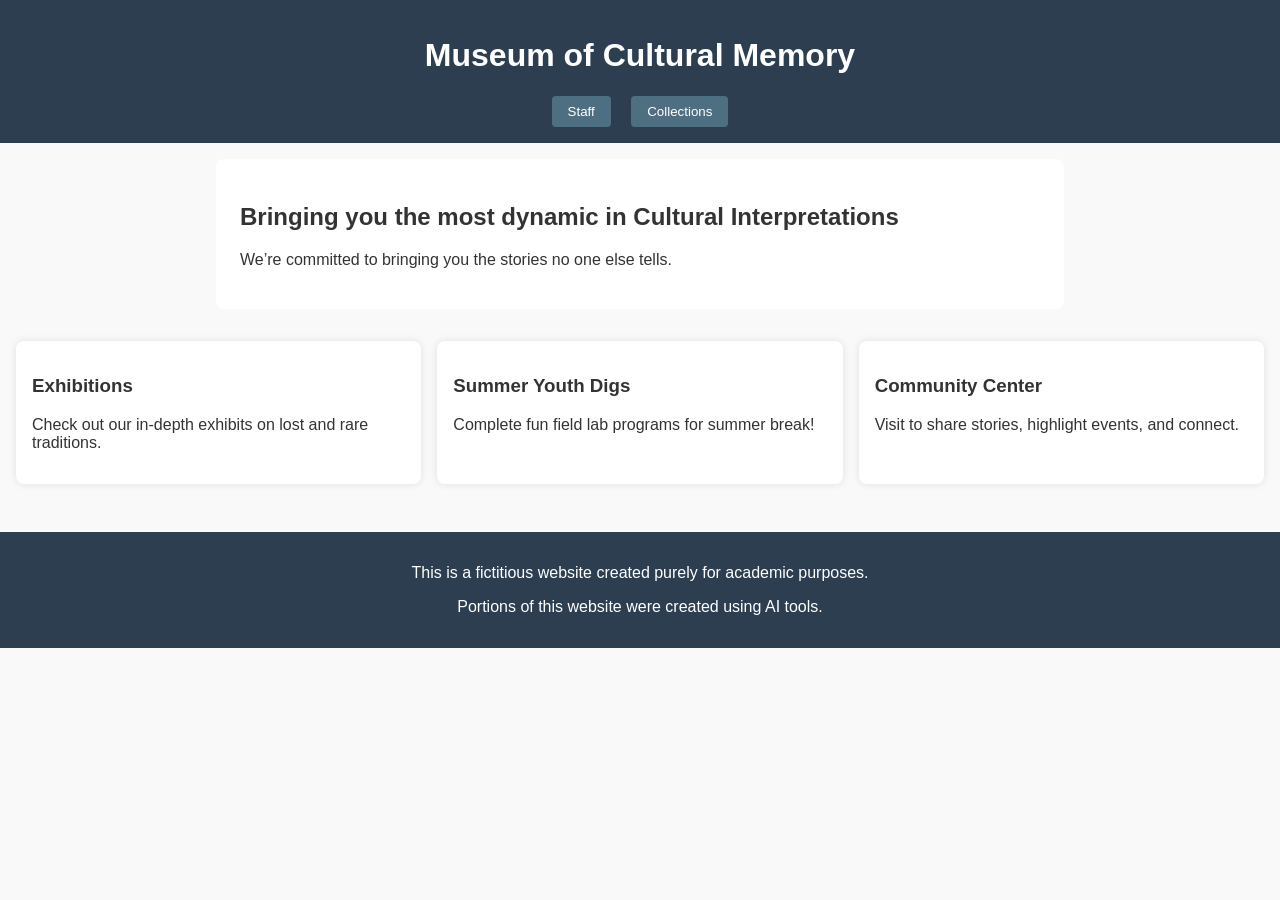
==== index.html @ f775ed13 "commit proj" ====
<!DOCTYPE html>
<html lang="en">
<head>
  <meta charset="UTF-8" />
  <meta name="viewport" content="width=device-width, initial-scale=1.0" />
  <meta name="robots" content="noindex, nofollow" />
  <title>Museum of Cultural Memory</title>
  <link rel="stylesheet" href="css/style.css" />
</head>
<body>
  <header>
    <h1>Museum of Cultural Memory</h1>
    <nav>
      <button onclick="location.href='html/staff.html'">Staff</button>
      <button onclick="location.href='html/collections.html'">Collections</button>
    </nav>
  </header>

  <main class="home-layout">
    <section>
      <h2>Bringing you the most dynamic in Cultural Interpretations</h2>
      <p>We’re committed to bringing you the stories no one else tells.</p>
    </section>

    <div class="column-section">
      <article>
        <h3>Exhibitions</h3>
        <p>Check out our in-depth exhibits on lost and rare traditions.</p>
      </article>
      <article>
        <h3>Summer Youth Digs</h3>
        <p>Complete fun field lab programs for summer break!</p>
      </article>
      <article>
        <h3>Community Center</h3>
        <p>Visit to share stories, highlight events, and connect.</p>
      </article>
    </div>
  </main>

  <footer>
    <p>This is a fictitious website created purely for academic purposes.</p>
    <p>Portions of this website were created using AI tools.</p>
  </footer>
</body>
</html>
---- css/style.css ----
body {
  margin: 0;
  font-family: 'Segoe UI', sans-serif;
  background-color: #f9f9f9;
  color: #333;
}

header {
  background-color: #2c3e50;
  color: white;
  padding: 1rem;
  text-align: center;
}

nav {
  margin-top: 0.5rem;
}

nav button {
  margin: 0 0.5rem;
  padding: 0.5rem 1rem;
  background-color: #4e6e81;
  color: white;
  border: none;
  border-radius: 4px;
  cursor: pointer;
}

nav button:hover {
  background-color: #395361;
}

.home-layout section {
  padding: 1.5rem;
  background-color: rgba(255, 255, 255, 0.95);
  margin: 1rem auto;
  max-width: 800px;
  border-radius: 8px;
}

.column-section {
  display: flex;
  justify-content: center;
  gap: 1rem;
  padding: 1rem;
}

.column-section article {
  background-color: #fff;
  padding: 1rem;
  border-radius: 8px;
  flex: 1;
  box-shadow: 0 0 8px rgba(0,0,0,0.1);
}

.staff-layout {
  padding: 1rem;
  display: flex;
  flex-direction: column;
  gap: 2rem;
  max-width: 900px;
  margin: auto;
}

.staff-card {
  display: flex;
  gap: 1rem;
  background-color: white;
  border-radius: 8px;
  box-shadow: 0 0 10px rgba(0,0,0,0.1);
  padding: 1rem;
}

.staff-card img {
  width: 180px;
  height: auto;
  border-radius: 6px;
  object-fit: cover;
}

.collections-layout {
  padding: 2rem;
  text-align: center;
}

.collections-layout button {
  margin: 0.5rem;
  padding: 0.8rem 1.2rem;
  background-color: #4e6e81;
  color: white;
  border: none;
  border-radius: 6px;
  cursor: pointer;
}

.collections-layout button:hover {
  background-color: #395361;
}

footer {
  background-color: #2c3e50;
  color: white;
  padding: 1rem;
  text-align: center;
  margin-top: 2rem;
}
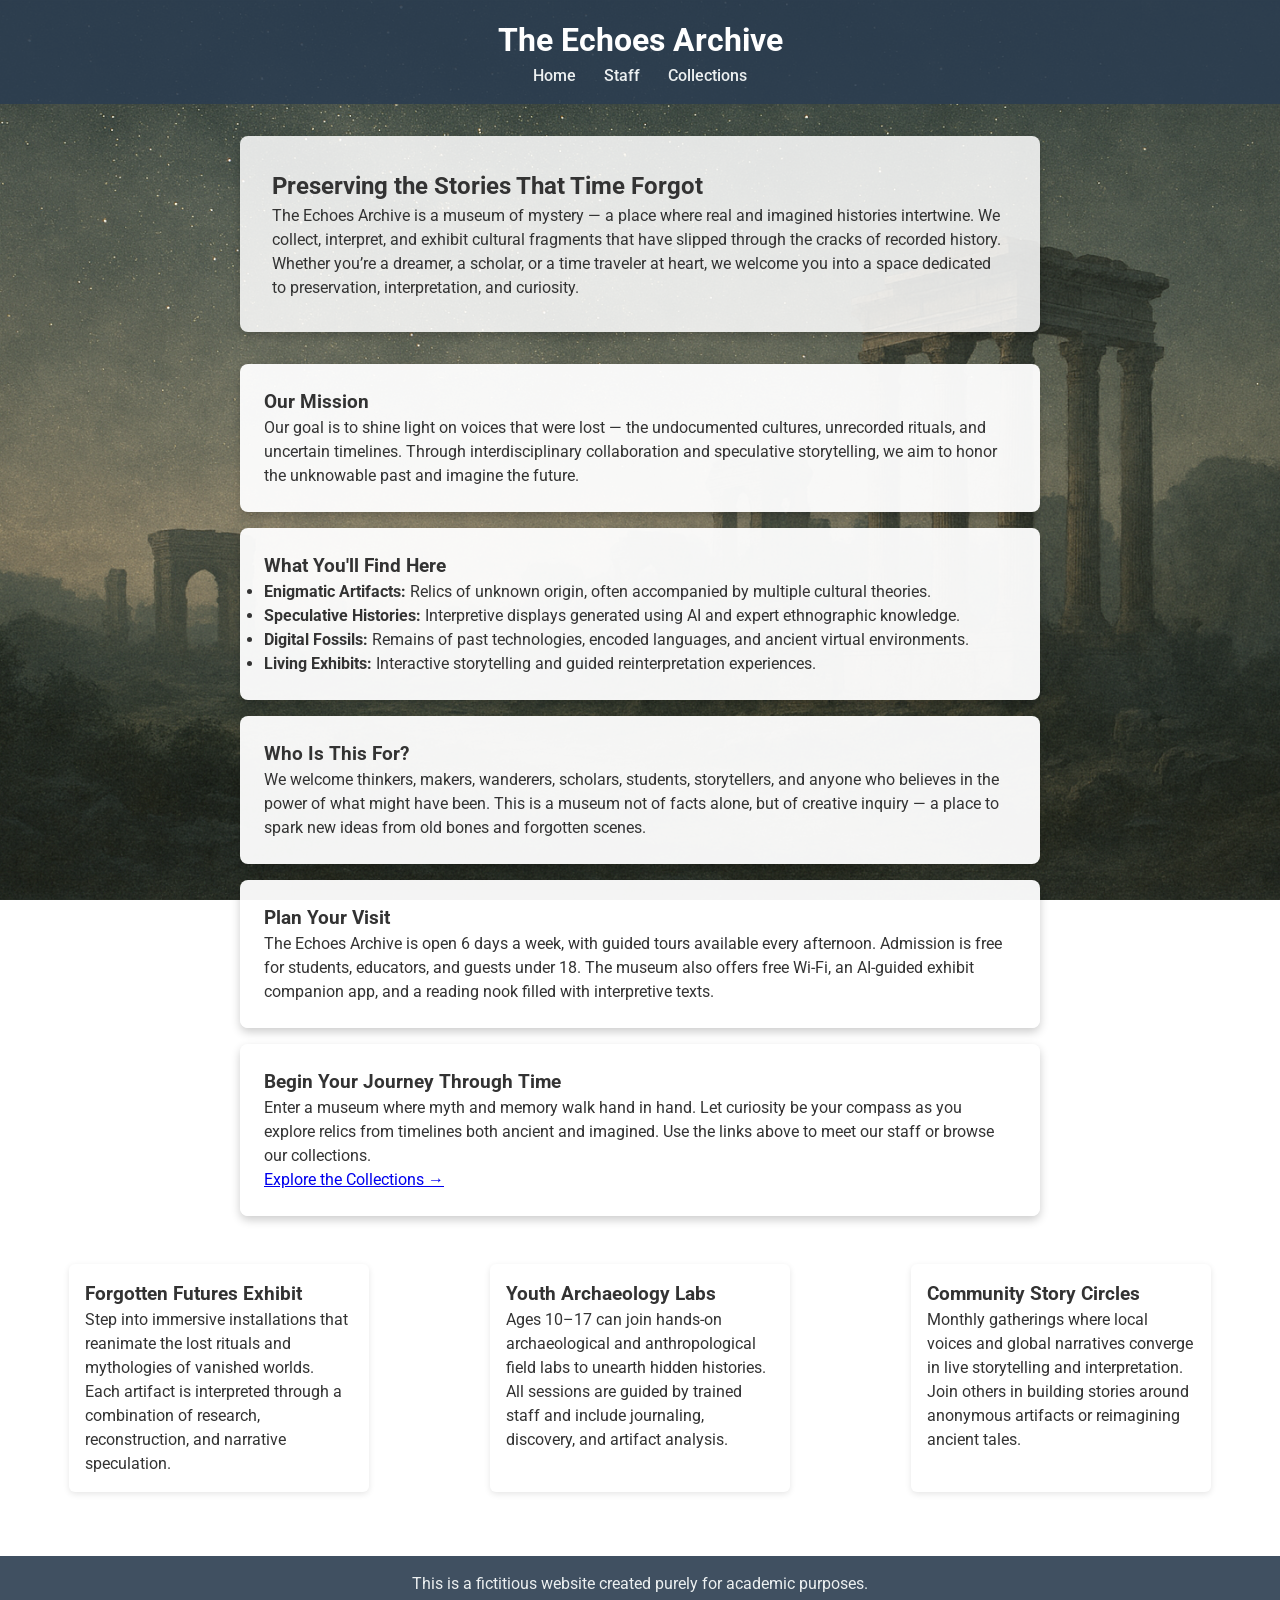
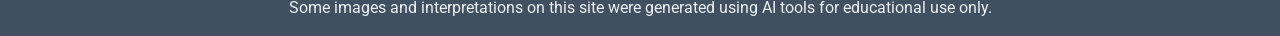
==== commit 592d623f: "forgot to commit :(" ====
--- a/index.html
+++ b/index.html
@@ -4,43 +4,102 @@
   <meta charset="UTF-8" />
   <meta name="viewport" content="width=device-width, initial-scale=1.0" />
   <meta name="robots" content="noindex, nofollow" />
-  <title>Museum of Cultural Memory</title>
+  <meta name="author" content="Your Name Here" />
+  <meta name="generator" content="Generated in part with AI assistance for educational purposes." />
+  <title>The Echoes Archive</title>
   <link rel="stylesheet" href="css/style.css" />
 </head>
-<body>
+<body class="home-bg">
   <header>
-    <h1>Museum of Cultural Memory</h1>
-    <nav>
-      <button onclick="location.href='html/staff.html'">Staff</button>
-      <button onclick="location.href='html/collections.html'">Collections</button>
+    <h1>The Echoes Archive</h1>
+    <nav class="main-nav">
+      <a href="index.html">Home</a>
+      <a href="html/staff.html">Staff</a>
+      <a href="html/collections.html">Collections</a>
     </nav>
   </header>
 
   <main class="home-layout">
-    <section>
-      <h2>Bringing you the most dynamic in Cultural Interpretations</h2>
-      <p>We’re committed to bringing you the stories no one else tells.</p>
+    <section class="hero card">
+      <h2>Preserving the Stories That Time Forgot</h2>
+      <p>
+        The Echoes Archive is a museum of mystery — a place where real and imagined histories intertwine.
+        We collect, interpret, and exhibit cultural fragments that have slipped through the cracks of recorded history.
+        Whether you’re a dreamer, a scholar, or a time traveler at heart, we welcome you into a space dedicated to preservation, interpretation, and curiosity.
+      </p>
     </section>
 
-    <div class="column-section">
-      <article>
-        <h3>Exhibitions</h3>
-        <p>Check out our in-depth exhibits on lost and rare traditions.</p>
+    <section class="card">
+      <h3>Our Mission</h3>
+      <p>
+        Our goal is to shine light on voices that were lost — the undocumented cultures, unrecorded rituals, and uncertain timelines.
+        Through interdisciplinary collaboration and speculative storytelling, we aim to honor the unknowable past and imagine the future.
+      </p>
+    </section>
+
+    <section class="card">
+      <h3>What You'll Find Here</h3>
+      <ul>
+        <li><strong>Enigmatic Artifacts:</strong> Relics of unknown origin, often accompanied by multiple cultural theories.</li>
+        <li><strong>Speculative Histories:</strong> Interpretive displays generated using AI and expert ethnographic knowledge.</li>
+        <li><strong>Digital Fossils:</strong> Remains of past technologies, encoded languages, and ancient virtual environments.</li>
+        <li><strong>Living Exhibits:</strong> Interactive storytelling and guided reinterpretation experiences.</li>
+      </ul>
+    </section>
+
+    <section class="card">
+      <h3>Who Is This For?</h3>
+      <p>
+        We welcome thinkers, makers, wanderers, scholars, students, storytellers, and anyone who believes in the power of what might have been.
+        This is a museum not of facts alone, but of creative inquiry — a place to spark new ideas from old bones and forgotten scenes.
+      </p>
+    </section>
+
+    <section class="card">
+      <h3>Plan Your Visit</h3>
+      <p>
+        The Echoes Archive is open 6 days a week, with guided tours available every afternoon. Admission is free for students, educators, and guests under 18.
+        The museum also offers free Wi-Fi, an AI-guided exhibit companion app, and a reading nook filled with interpretive texts.
+      </p>
+    </section>
+
+    <section class="card">
+      <h3>Begin Your Journey Through Time</h3>
+      <p>
+        Enter a museum where myth and memory walk hand in hand. Let curiosity be your compass as you explore relics from timelines both ancient and imagined.
+        Use the links above to meet our staff or browse our collections.
+      </p>
+      <p><a href="html/collections.html">Explore the Collections &rarr;</a></p>
+    </section>
+  </main>
+
+      <div class="column-section">
+      <article class="card">
+        <h3>Forgotten Futures Exhibit</h3>
+        <p>
+          Step into immersive installations that reanimate the lost rituals and mythologies of vanished worlds.<br>
+          Each artifact is interpreted through a combination of research, reconstruction, and narrative speculation.
+        </p>
       </article>
-      <article>
-        <h3>Summer Youth Digs</h3>
-        <p>Complete fun field lab programs for summer break!</p>
+      <article class="card">
+        <h3>Youth Archaeology Labs</h3>
+        <p>
+          Ages 10–17 can join hands-on archaeological and anthropological field labs to unearth hidden histories.<br>
+          All sessions are guided by trained staff and include journaling, discovery, and artifact analysis.
+        </p>
       </article>
-      <article>
-        <h3>Community Center</h3>
-        <p>Visit to share stories, highlight events, and connect.</p>
+      <article class="card">
+        <h3>Community Story Circles</h3>
+        <p>
+          Monthly gatherings where local voices and global narratives converge in live storytelling and interpretation.<br>
+          Join others in building stories around anonymous artifacts or reimagining ancient tales.
+        </p>
       </article>
     </div>
-  </main>
 
   <footer>
     <p>This is a fictitious website created purely for academic purposes.</p>
-    <p>Portions of this website were created using AI tools.</p>
+    <p>Some images and interpretations on this site were generated using AI tools for educational use only.</p>
   </footer>
 </body>
 </html>
--- a/css/style.css
+++ b/css/style.css
@@ -1,106 +1,222 @@
+/* Google Fonts */
+@import url('https://fonts.googleapis.com/css2?family=Merriweather:wght@300;700&family=Roboto:wght@400;500&display=swap');
+
+* {
+  box-sizing: border-box;
+  margin: 0;
+  padding: 0;
+}
+
 body {
-  margin: 0;
-  font-family: 'Segoe UI', sans-serif;
-  background-color: #f9f9f9;
+  font-family: 'Roboto', sans-serif;
   color: #333;
+  background-color: #f2f2f2;
+  line-height: 1.5;
+}
+
+/* Home background image */
+.home-bg {
+  background: url('../images/bg.png') center/cover fixed no-repeat;
+}
+
+.collections-bg {
+  background: url('../images/collectionsbg.png') center/cover fixed no-repeat;
+}
+
+.staff-bg {
+  background: url('../images/staffbg.png') center/cover fixed no-repeat;
 }
 
 header {
-  background-color: #2c3e50;
-  color: white;
+  background: rgba(44, 62, 80, 0.9);
+  color: #fff;
   padding: 1rem;
   text-align: center;
 }
 
-nav {
-  margin-top: 0.5rem;
-}
-
-nav button {
+.main-nav a {
+  color: #ecf0f1;
+  margin: 0 0.75rem;
+  text-decoration: none;
+  font-weight: 500;
+}
+
+.main-nav a:hover {
+  text-decoration: underline;
+}
+
+.home-layout .hero {
+  background: rgba(255, 255, 255, 0.85);
+  margin: 2rem auto;
+  max-width: 800px;
+  padding: 2rem;
+  border-radius: 8px;
+}
+
+.column-section {
+  display: flex;
+  justify-content: center;
+  gap: 1rem;
+  padding: 1rem;
+}
+
+.column-section article {
+  background: #fff;
+  flex: 1;
+  padding: 1rem;
+  border-radius: 6px;
+  box-shadow: 0 2px 6px rgba(0,0,0,0.1);
+}
+
+footer {
+  background: rgba(44, 62, 80, 0.9);
+  color: #ecf0f1;
+  padding: 1rem;
+  text-align: center;
+  margin-top: 2rem;
+}
+
+/* Staff page */
+.staff-layout {
+  max-width: 900px;
+  margin: 2rem auto;
+  display: flex;
+  flex-direction: column;
+  gap: 1.5rem;
+}
+
+.staff-card {
+  display: flex;
+  background: #fff;
+  border-radius: 8px;
+  overflow: hidden;
+  box-shadow: 0 2px 8px rgba(0,0,0,0.1);
+  align-items: center; /* vertically center content */
+  gap: 1.5rem; /* space between image and text */
+}
+
+.staff-card img {
+  width: 180px;
+  object-fit: cover;
+  border-radius: 8px 0 0 8px;
+}
+
+/* Text content */
+.staff-info {
+  padding: 1rem;
+  flex: 1;
+}
+
+/* --- New styles for alternating layout --- */
+
+/* Reverse layout: image on the right, text on the left */
+.staff-card.reverse {
+  flex-direction: row-reverse;
+}
+
+/* Fix image border radius on reversed cards */
+.staff-card.reverse img {
+  border-radius: 0 8px 8px 0;
+}
+
+/* Responsive tweaks */
+@media (max-width: 600px) {
+  .staff-card,
+  .staff-card.reverse {
+    flex-direction: column;
+    text-align: center;
+  }
+  
+  .staff-card img {
+    width: 100%;
+    max-width: 300px;
+    border-radius: 8px 8px 0 0; /* rounded corners on top */
+  }
+  
+  .staff-card.reverse img {
+    border-radius: 8px 8px 0 0; /* same for reverse */
+  }
+  
+  .staff-info {
+    padding: 1rem 1rem 2rem;
+  }
+}
+  
+/* Collections page */
+.collections-layout {
+  max-width: 1000px;
+  margin: 2rem auto;
+  padding: 0 1rem;
+}
+
+.sub-nav {
+  text-align: center;
+  margin-bottom: 1.5rem;
+}
+
+.sub-nav a {
+  background: #4e6e81;
+  color: #fff;
+  padding: 0.5rem 1rem;
   margin: 0 0.5rem;
-  padding: 0.5rem 1rem;
-  background-color: #4e6e81;
-  color: white;
-  border: none;
+  text-decoration: none;
   border-radius: 4px;
-  cursor: pointer;
-}
-
-nav button:hover {
-  background-color: #395361;
-}
-
-.home-layout section {
+  display: inline-block;
+}
+
+.sub-nav a:hover {
+  background: #395361;
+}
+
+.artifact-card, .remain-card {
+  display: inline-block;
+  width: calc(50% - 1rem);
+  margin: 0.5rem;
+  background: #fff;
+  border-radius: 6px;
+  overflow: hidden;
+  box-shadow: 0 1px 6px rgba(0,0,0,0.1);
+  vertical-align: top;
+}
+
+.artifact-card img, .remain-card img {
+  width: 100%;
+  display: block;
+}
+
+.artifact-card h3, .remain-card h3 {
+  margin: 0.5rem 1rem 0.25rem;
+}
+
+.artifact-card p, .remain-card p {
+  margin: 0 1rem 1rem;
+}
+
+.histories-section {
+  background: #fff;
+  padding: 1rem;
+  margin-top: 2rem;
+  border-radius: 6px;
+  box-shadow: 0 1px 6px rgba(0,0,0,0.1);
+}
+
+.card {
+  background-color: rgba(255, 255, 255, 0.95);
+  border-radius: 8px;
   padding: 1.5rem;
-  background-color: rgba(255, 255, 255, 0.95);
   margin: 1rem auto;
   max-width: 800px;
-  border-radius: 8px;
+  box-shadow: 0 4px 10px rgba(0, 0, 0, 0.2);
 }
 
 .column-section {
   display: flex;
+  gap: 1rem;
+  flex-wrap: wrap;
   justify-content: center;
-  gap: 1rem;
-  padding: 1rem;
-}
-
-.column-section article {
-  background-color: #fff;
-  padding: 1rem;
-  border-radius: 8px;
-  flex: 1;
-  box-shadow: 0 0 8px rgba(0,0,0,0.1);
-}
-
-.staff-layout {
-  padding: 1rem;
-  display: flex;
-  flex-direction: column;
-  gap: 2rem;
-  max-width: 900px;
-  margin: auto;
-}
-
-.staff-card {
-  display: flex;
-  gap: 1rem;
-  background-color: white;
-  border-radius: 8px;
-  box-shadow: 0 0 10px rgba(0,0,0,0.1);
-  padding: 1rem;
-}
-
-.staff-card img {
-  width: 180px;
-  height: auto;
-  border-radius: 6px;
-  object-fit: cover;
-}
-
-.collections-layout {
-  padding: 2rem;
-  text-align: center;
-}
-
-.collections-layout button {
-  margin: 0.5rem;
-  padding: 0.8rem 1.2rem;
-  background-color: #4e6e81;
-  color: white;
-  border: none;
-  border-radius: 6px;
-  cursor: pointer;
-}
-
-.collections-layout button:hover {
-  background-color: #395361;
-}
-
-footer {
-  background-color: #2c3e50;
-  color: white;
-  padding: 1rem;
-  text-align: center;
-  margin-top: 2rem;
+}
+
+.column-section .card {
+  flex: 1 1 250px;
+  max-width: 300px;
 }
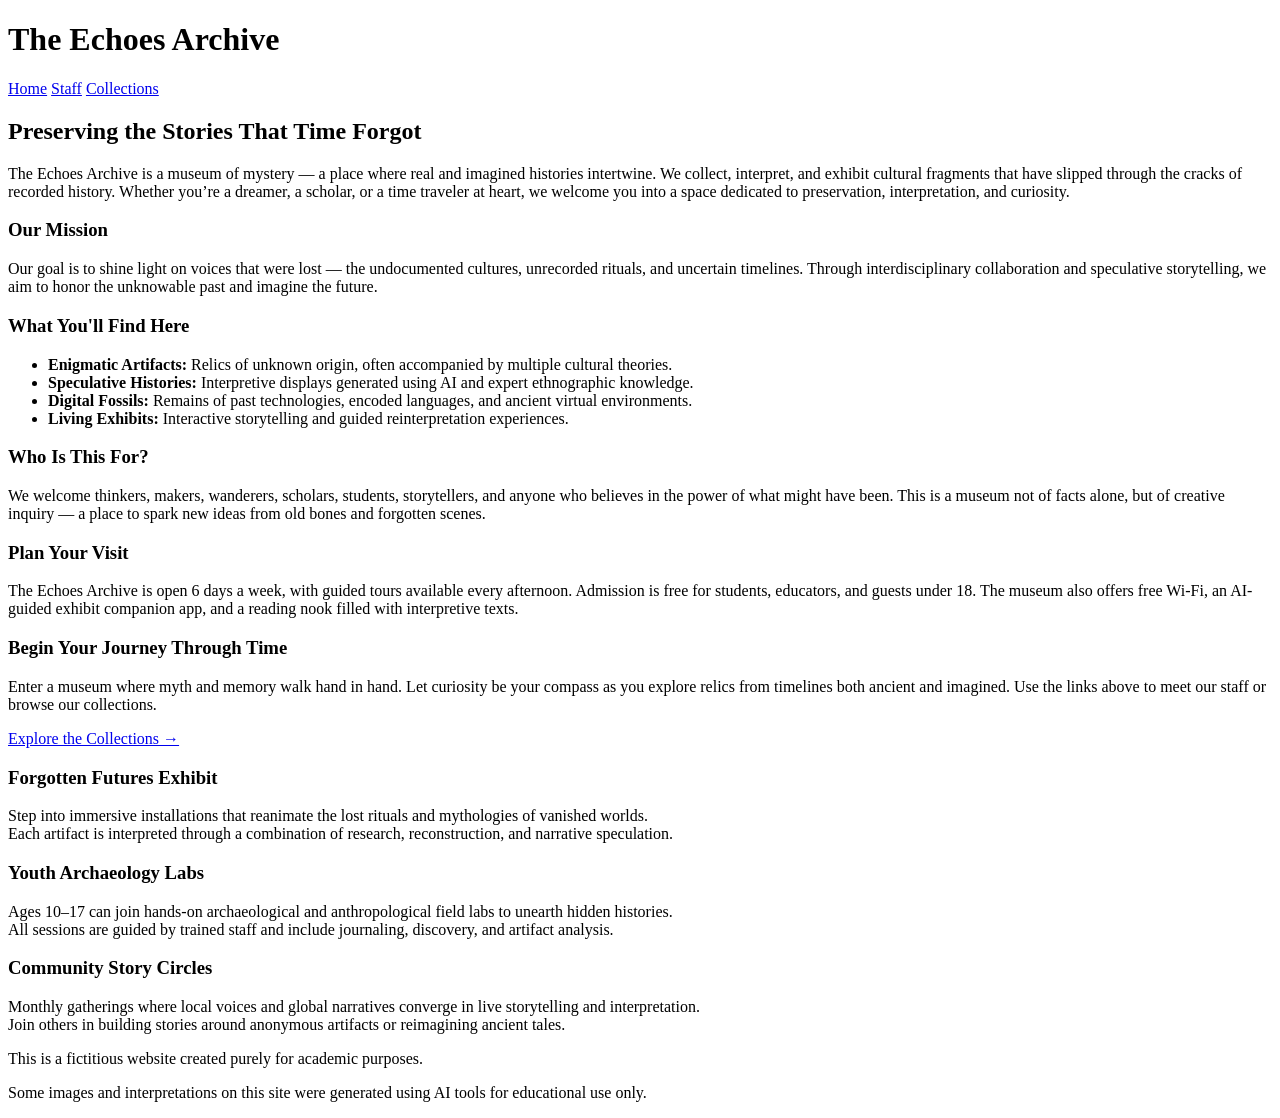
==== commit 6c7bc0e7: "fixed html?" ====
--- a/index.html
+++ b/index.html
@@ -7,7 +7,7 @@
   <meta name="author" content="Your Name Here" />
   <meta name="generator" content="Generated in part with AI assistance for educational purposes." />
   <title>The Echoes Archive</title>
-  <link rel="stylesheet" href="css/style.css" />
+  <link rel="stylesheet" href="../Museum/css/style.css" />
 </head>
 <body class="home-bg">
   <header>
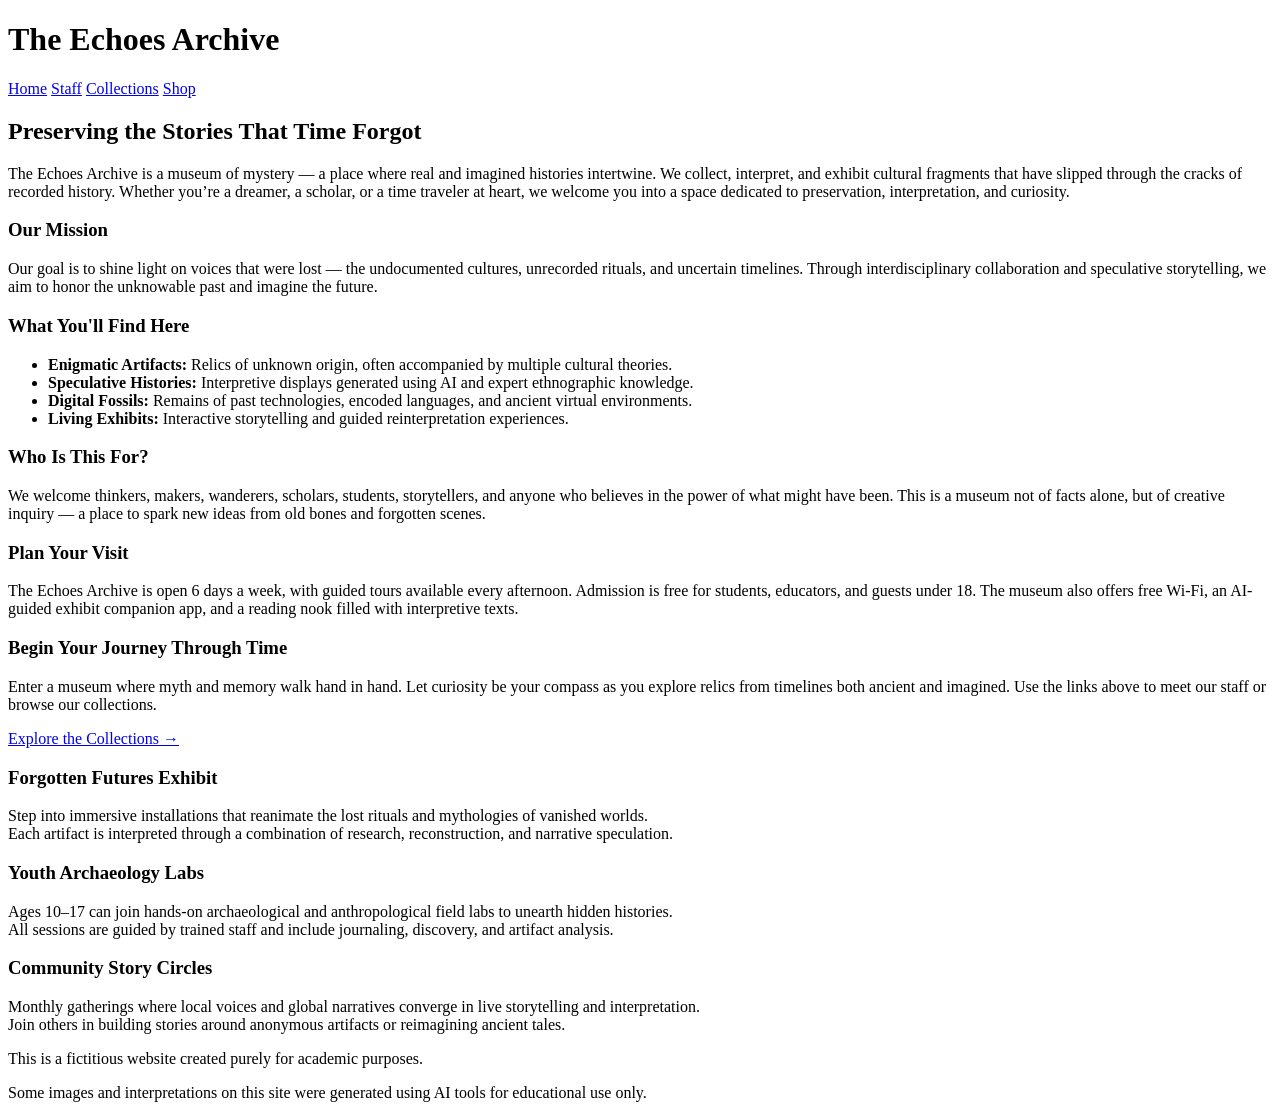
==== commit 3587a225: "ad" ====
--- a/index.html
+++ b/index.html
@@ -16,6 +16,7 @@
       <a href="index.html">Home</a>
       <a href="html/staff.html">Staff</a>
       <a href="html/collections.html">Collections</a>
+      <a href="html/shop-template.html">Shop</a>
     </nav>
   </header>
 
